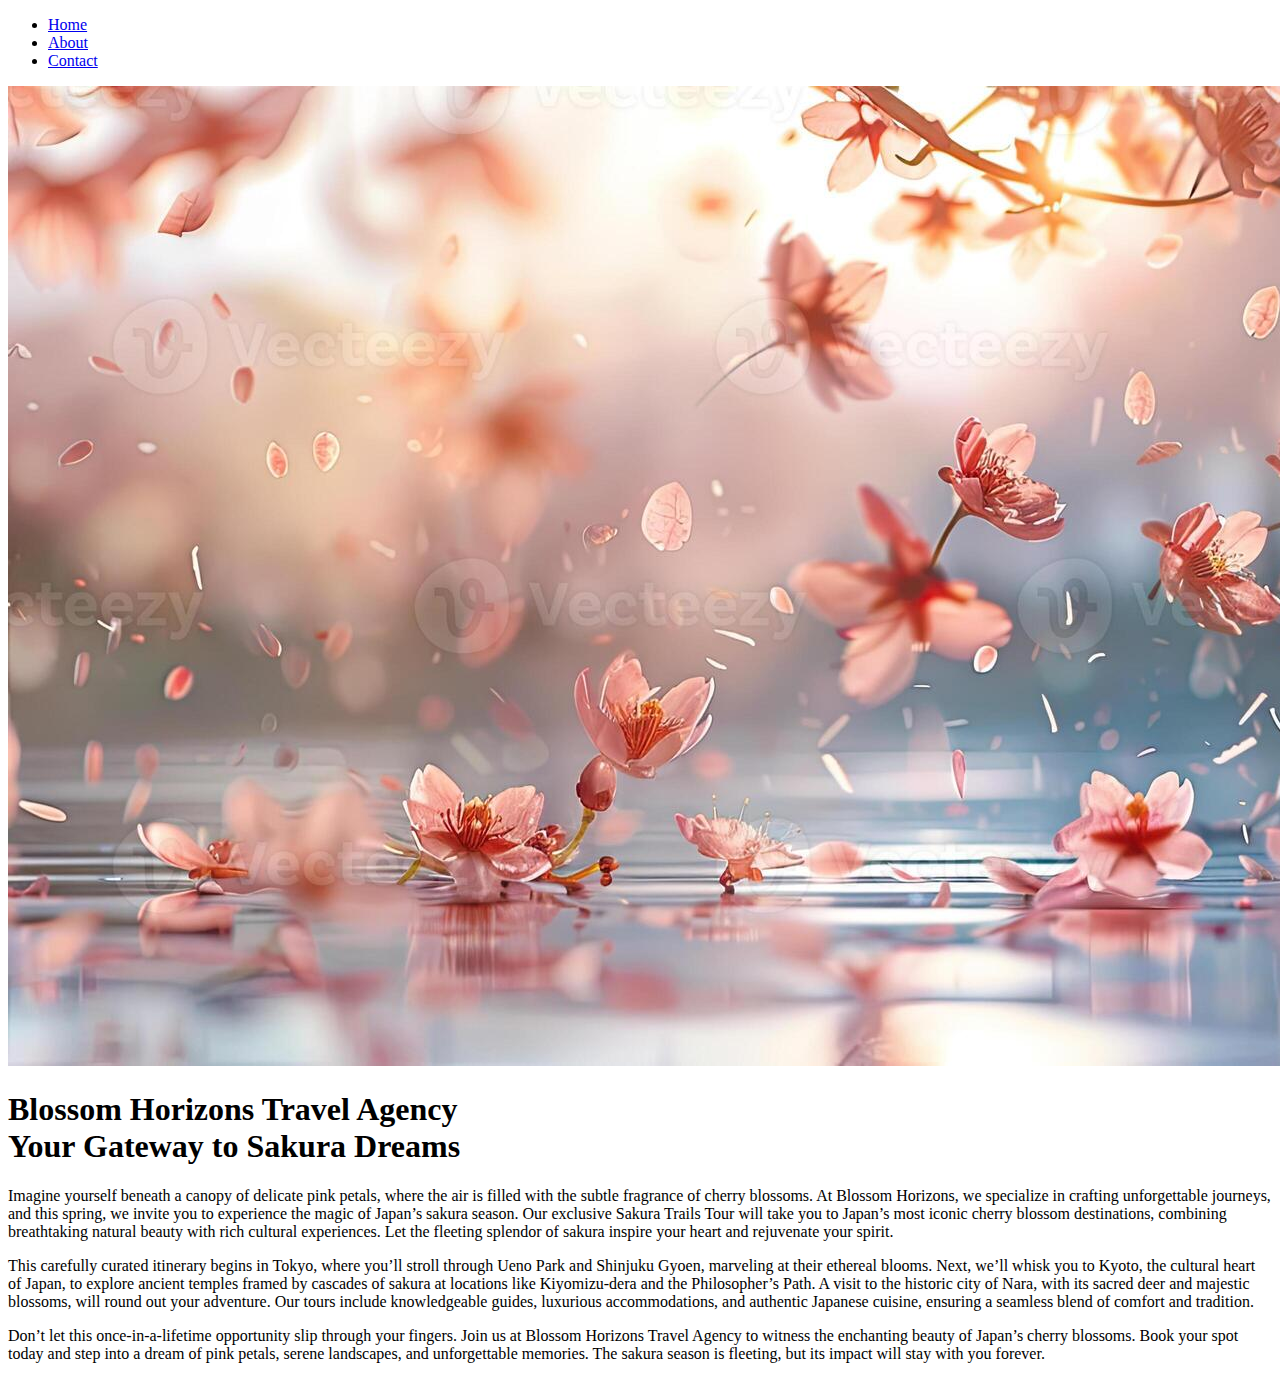
==== about.html @ ab17da77 "frontEnd" ====
<!DOCTYPE html>
<html lang="en">
<head>
    <meta charset="UTF-8">
    <meta name="viewport" content="width=device-width, initial-scale=1.0">
    <link rel="stylesheet" href="styles.css">
    <title>About</title>
</head>
<body> 
     <nav>
            <ul>
              <li><a href="/index.html">Home</a></li>
              <li class="link--active"><a href="#">About</a></li>
              <li><a href="/contact.html">Contact</a></li>
            </ul>
          </nav>
    <header>
        <img src="\img\cherry-blossom-and-pink-petals-and-flowers-falling-on-surface-of-blue-water-of-lake-sakura-flower-background-for-puzzles-banner-advertising-or-design-generation-ai-photo.jpg" alt="cherry blossom">
      
           <h1> Blossom Horizons Travel Agency<br>Your Gateway to Sakura Dreams</h1>
           </header> 
           
           <main>
          
              
              <p>
   Imagine yourself beneath a canopy of delicate pink petals, where the air is filled with the subtle fragrance of cherry blossoms. At Blossom Horizons, we specialize in crafting unforgettable journeys, and this spring, we invite you to experience the magic of Japan’s sakura season. Our exclusive Sakura Trails Tour will take you to Japan’s most iconic cherry blossom destinations, combining breathtaking natural beauty with rich cultural experiences. Let the fleeting splendor of sakura inspire your heart and rejuvenate your spirit.
              </p><p>

                This carefully curated itinerary begins in Tokyo, where you’ll stroll through Ueno Park and Shinjuku Gyoen, marveling at their ethereal blooms. Next, we’ll whisk you to Kyoto, the cultural heart of Japan, to explore ancient temples framed by cascades of sakura at locations like Kiyomizu-dera and the Philosopher’s Path. A visit to the historic city of Nara, with its sacred deer and majestic blossoms, will round out your adventure. Our tours include knowledgeable guides, luxurious accommodations, and authentic Japanese cuisine, ensuring a seamless blend of comfort and tradition.
            </p><p>
                Don’t let this once-in-a-lifetime opportunity slip through your fingers. Join us at Blossom Horizons Travel Agency to witness the enchanting beauty of Japan’s cherry blossoms. Book your spot today and step into a dream of pink petals, serene landscapes, and unforgettable memories. The sakura season is fleeting, but its impact will stay with you forever.
            </p>
                  
            
          </main>

</body>
</html>
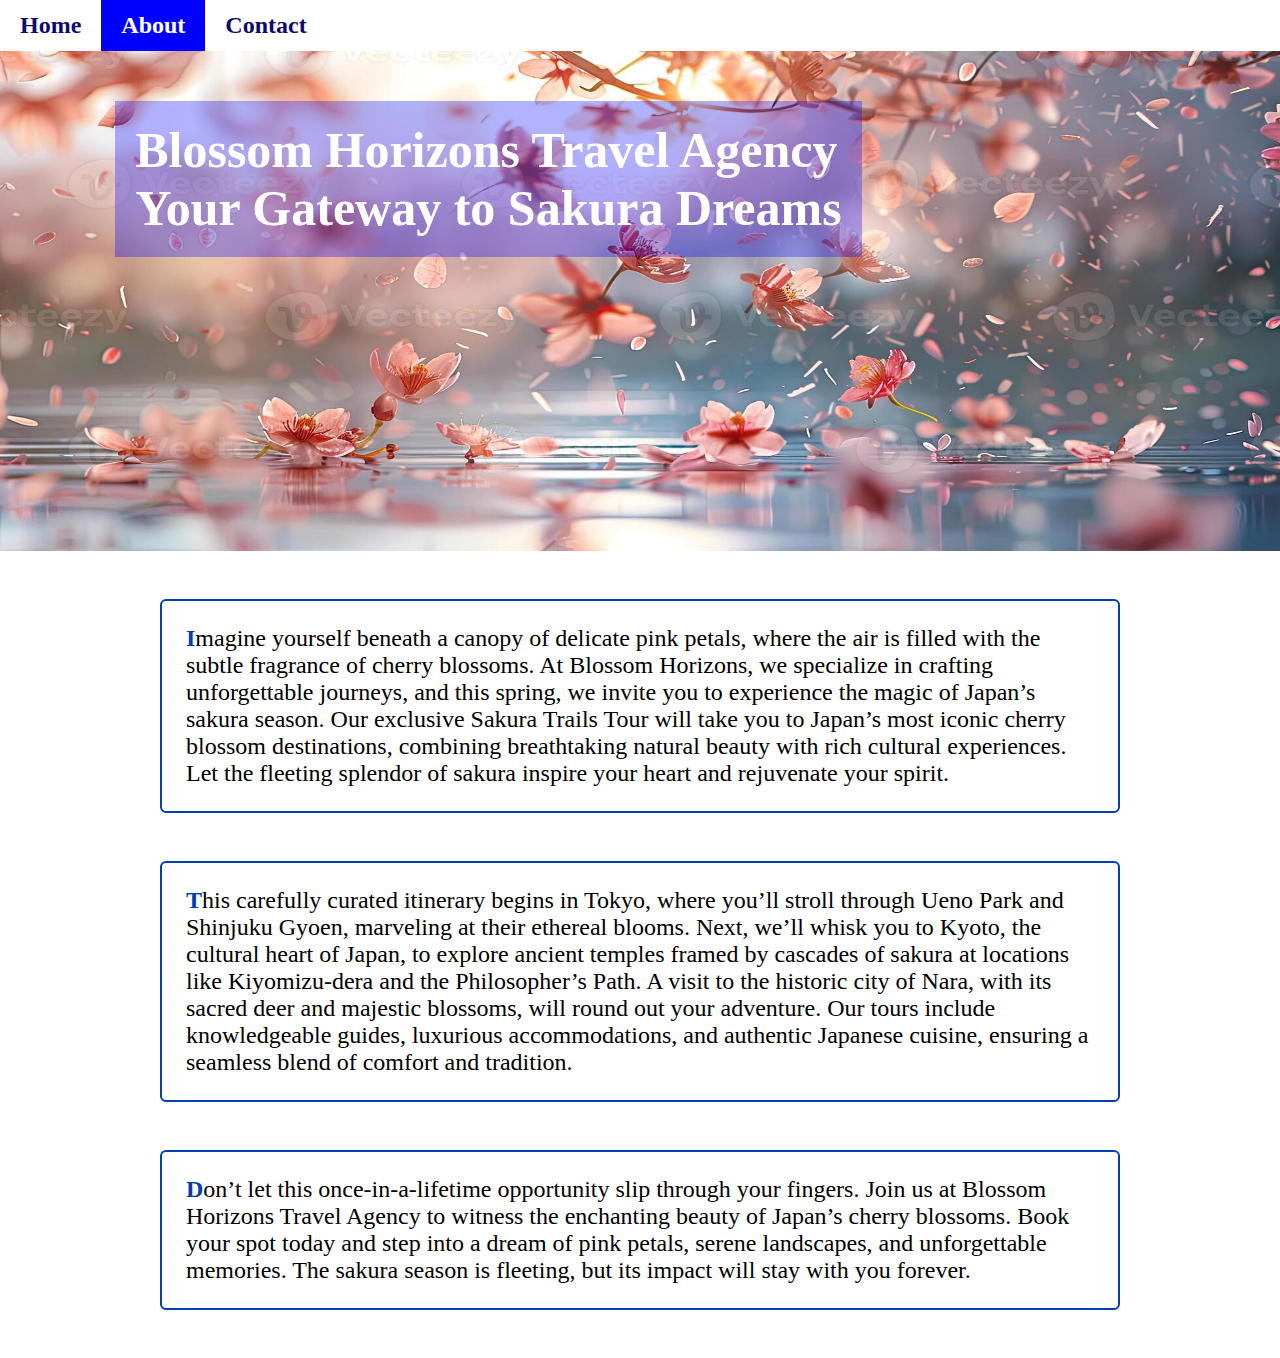
==== commit 8c5e3fac: "initial am clonat pagina de socializare x iar pe un al;t branch am facut login pt pagina mea" ====
--- a/about.html
+++ b/about.html
@@ -15,7 +15,7 @@
             </ul>
           </nav>
     <header>
-        <img src="\img\cherry-blossom-and-pink-petals-and-flowers-falling-on-surface-of-blue-water-of-lake-sakura-flower-background-for-puzzles-banner-advertising-or-design-generation-ai-photo.jpg" alt="cherry blossom">
+          <img src="\img\cherry-blossom-and-pink-petals-and-flowers-falling-on-surface-of-blue-water-of-lake-sakura-flower-background-for-puzzles-banner-advertising-or-design-generation-ai-photo.jpg" alt="cherry blossom">
       
            <h1> Blossom Horizons Travel Agency<br>Your Gateway to Sakura Dreams</h1>
            </header> 
--- a/styles.css
+++ b/styles.css
@@ -0,0 +1,93 @@
+body, ul, li, h1, h2, a,p{
+  margin: 0;
+  padding: 0;
+  font-family: arial sans-serif;
+  box-sizing: border-box;
+}
+header {
+  position: relative;
+  height: 500px;
+}
+
+header img {
+  width: 100%;
+  height: 100%;
+ 
+}
+
+header h1{
+
+  color:  white;
+  padding: 20px;
+  font-size: 50px;
+  position: absolute;
+  left: 9%;
+  top: 10%;
+  background-color: #0000ff;
+  background-color: rgba(0, 0, 255, 0.3);
+  
+}
+section h2{
+
+  color:  white;
+  padding: 20px;
+  font-size: 50px;
+ 
+  background-color: #0000ff;
+  background-color: rgba(0, 0, 255, 0.3);
+  
+}
+nav ul {
+  display: flex;
+  list-style-type: none;
+}
+
+nav ul li {
+  padding: 0.75em 1.25em;
+}
+
+nav ul li a {
+  font-size: 1.5rem;
+  font-weight: 700;
+  color:rgb(12, 10, 111);
+  text-decoration: underline 0.1em rgba(0, 0, 0, 0);
+  transition:text-decoration-color 200ms ease-out;
+}
+
+nav ul li a:hover {
+  text-decoration-color:rgba(0, 0, 255, 0.3);
+}
+
+li.link--active {
+  background-color: #0000ff;
+  
+}
+
+li.link--active a {
+  color: #fff;
+}
+  
+
+main {
+  width: 75%;
+  min-width: 600px;
+  margin: 0 auto;
+}
+
+main p {
+  font-size: 1.5rem;
+  margin: 2em 0;
+  padding: 1em;
+  border: 0.1em solid #003eb3;
+  border-radius: 0.25em;
+}
+
+main p::first-letter {
+  color:#003eb3 ;
+  font-weight: bold;
+}
+section ul{
+  font-size: 1.5rem;
+  margin: 2em 0;
+  
+}